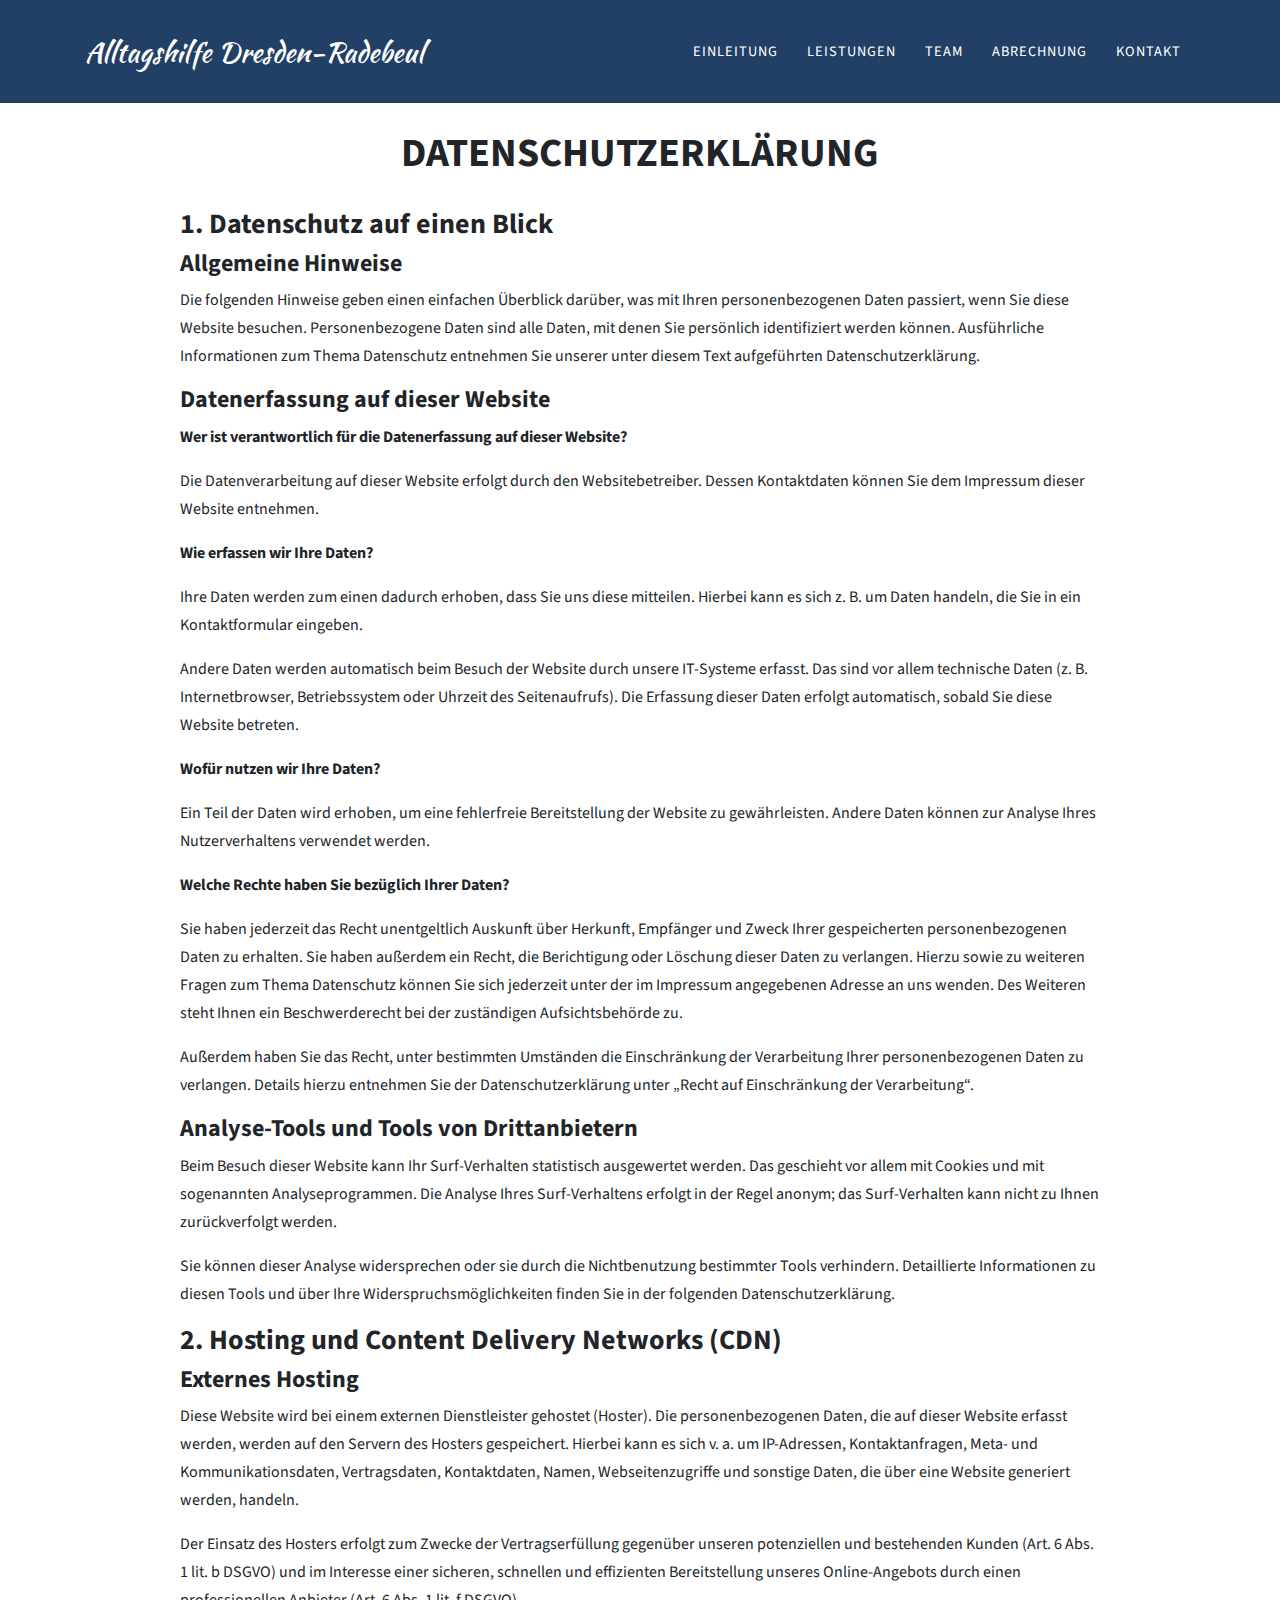
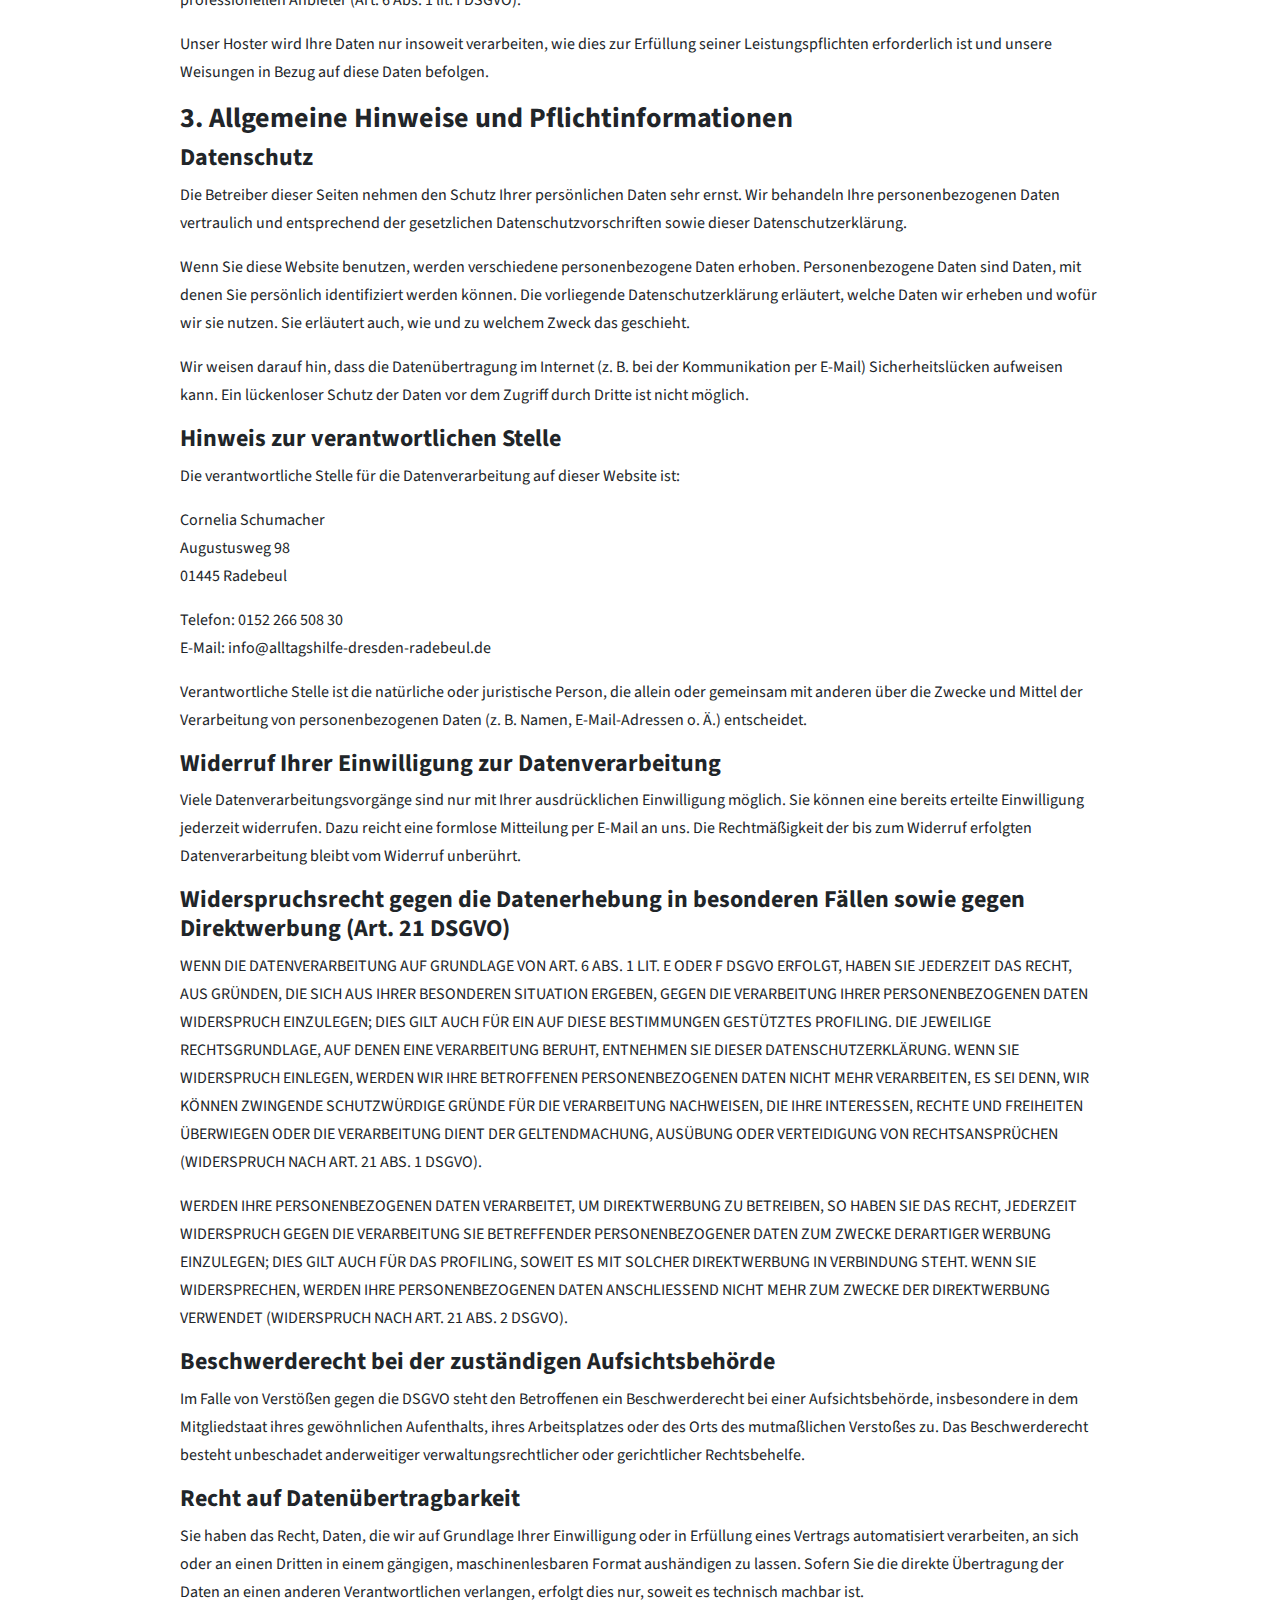
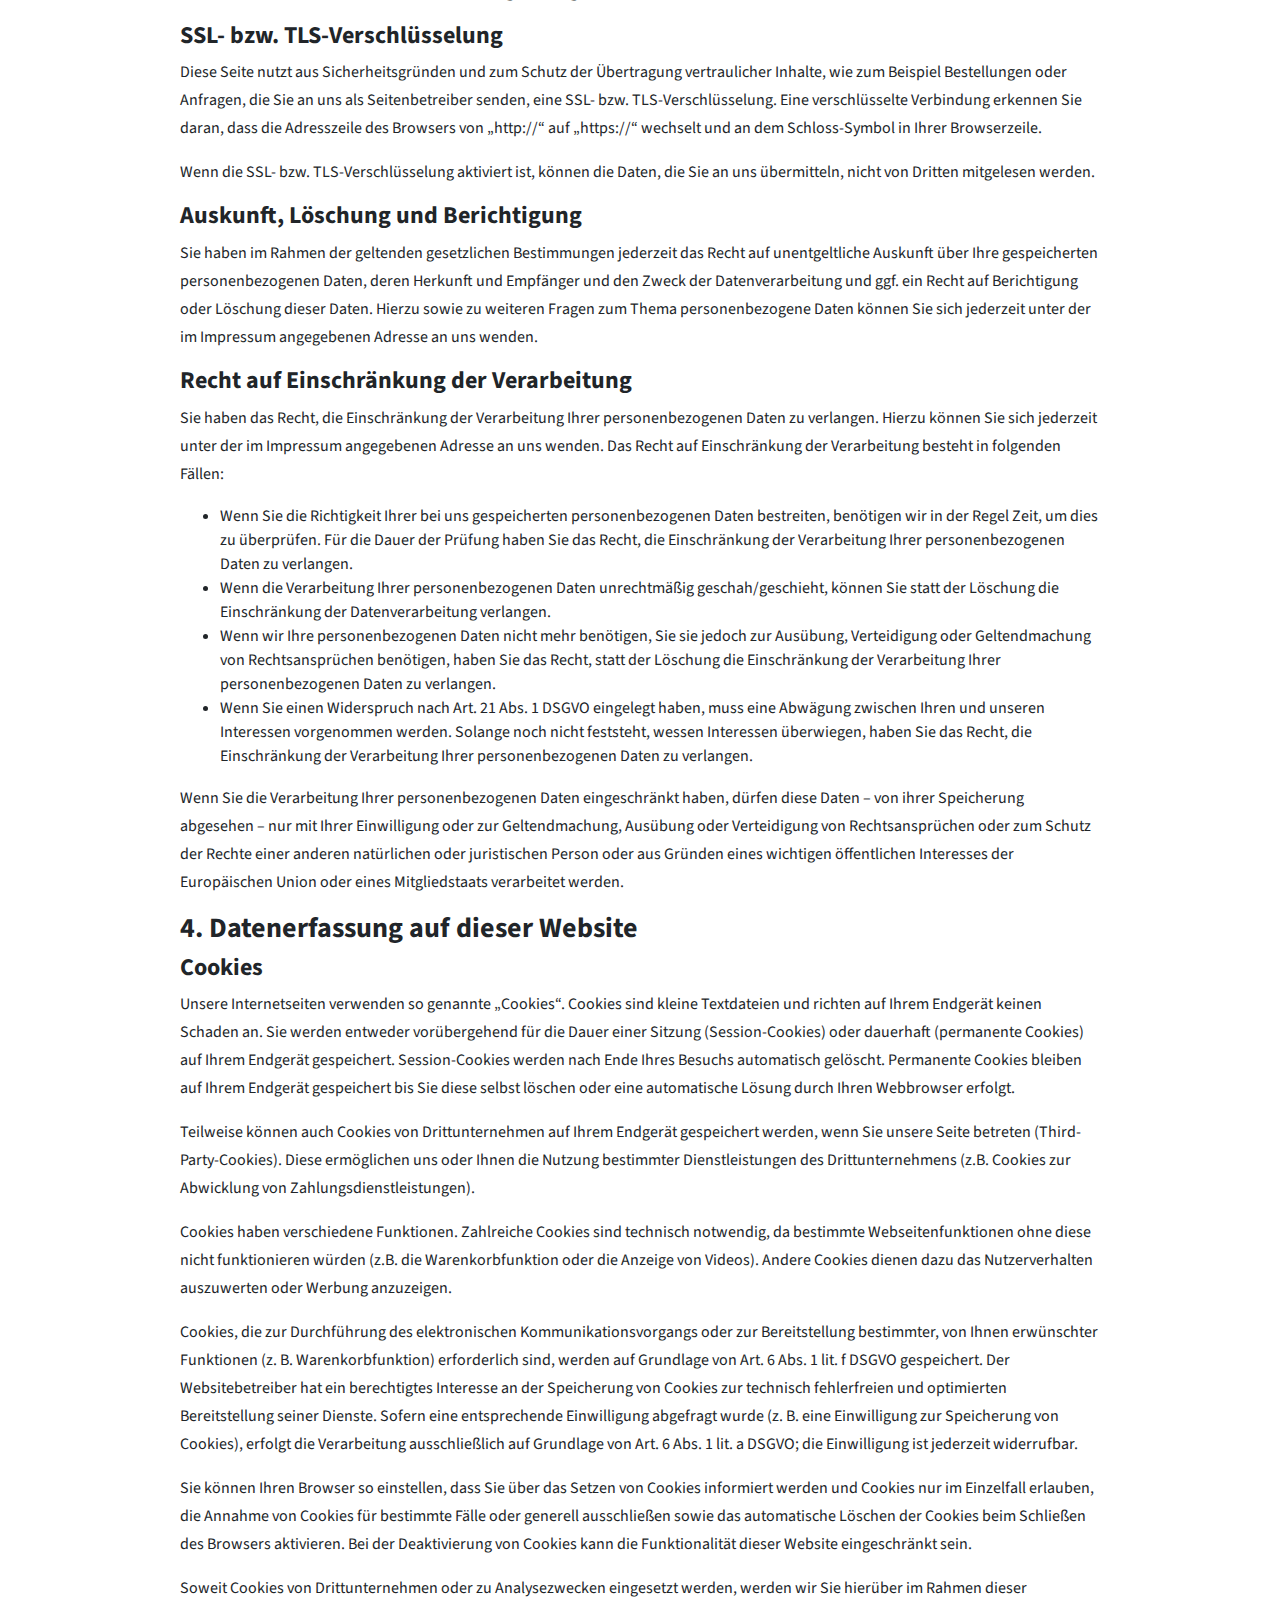
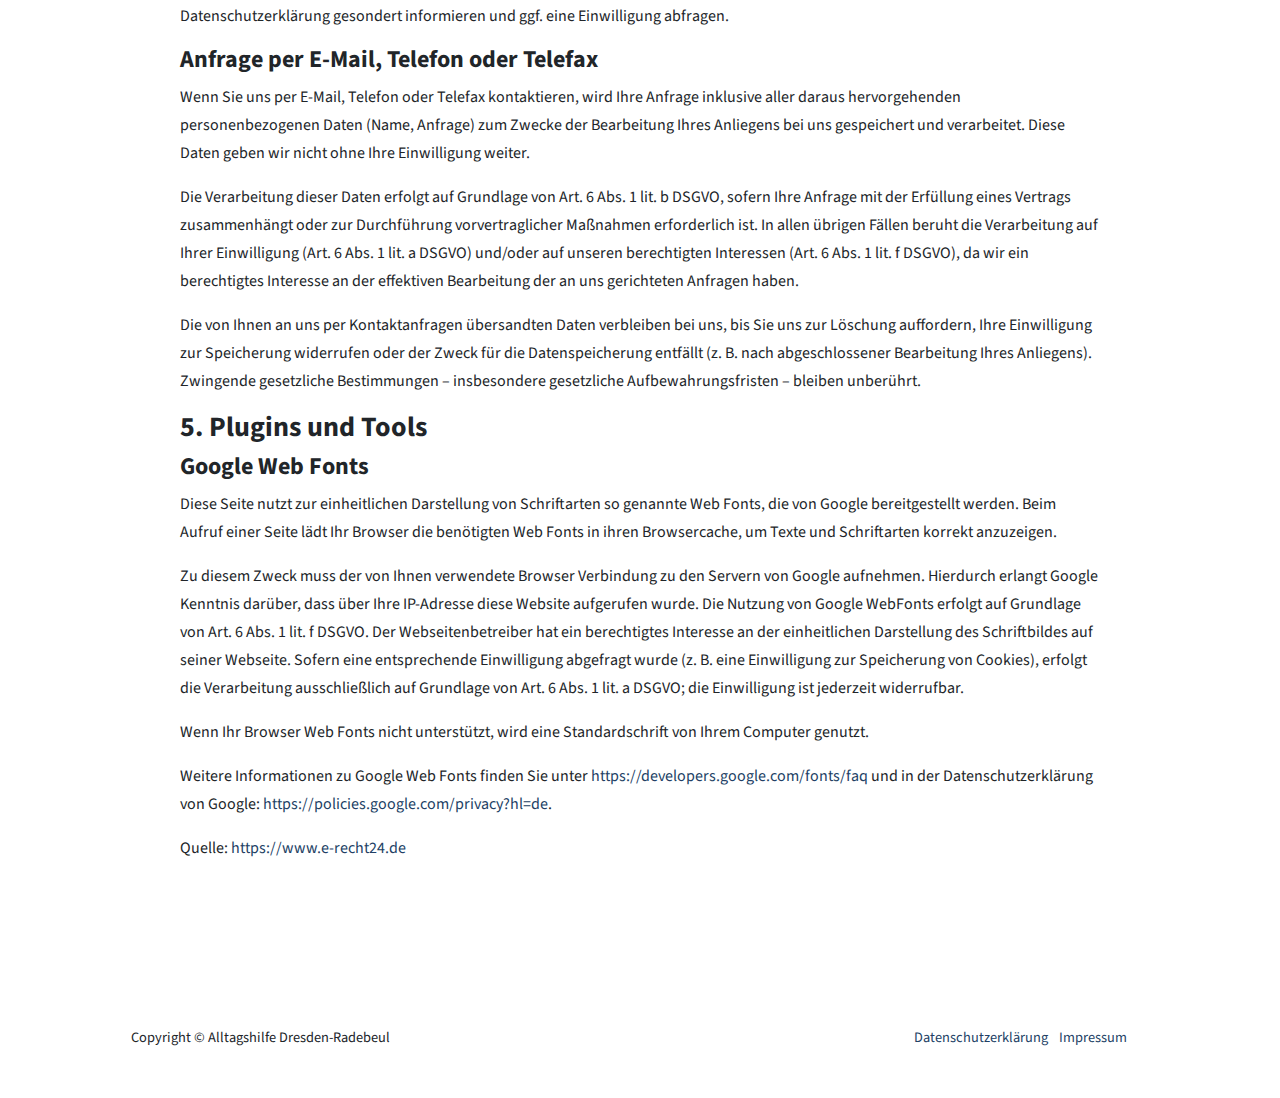
==== datenschutz.html @ 3224655f "init" ====
<!DOCTYPE html>
<html lang="en">
  <head>
    <meta charset="utf-8" />
    <meta
      name="viewport"
      content="width=device-width, initial-scale=1, shrink-to-fit=no"
    />
    <meta name="description" content="" />
    <meta name="author" content="" />

    <title>Alltagshilfe Dresden-Radebeul – Datenschutzerklärung</title>

    <!-- Bootstrap core CSS -->
    <link href="vendor/bootstrap/css/bootstrap.min.css" rel="stylesheet" />

    <!-- Custom fonts for this template -->
    <link
      href="vendor/fontawesome-free/css/all.min.css"
      rel="stylesheet"
      type="text/css"
    />
    <link
      href="https://fonts.googleapis.com/css?family=Montserrat:400,700"
      rel="stylesheet"
      type="text/css"
    />
    <link
      href="https://fonts.googleapis.com/css?family=Kaushan+Script"
      rel="stylesheet"
      type="text/css"
    />
    <link
      href="https://fonts.googleapis.com/css?family=Droid+Serif:400,700,400italic,700italic"
      rel="stylesheet"
      type="text/css"
    />
    <link
      href="https://fonts.googleapis.com/css?family=Roboto+Slab:400,100,300,700"
      rel="stylesheet"
      type="text/css"
    />
    <link
      href="https://fonts.googleapis.com/css?family=Source+Sans+Pro:400,100,300,700"
      rel="stylesheet"
      type="text/css"
    />

    <!-- Custom styles for this template -->
    <link href="css/agency.min.css" rel="stylesheet" />
  </head>

  <body id="page-top" class="impressum">
    <!-- Navigation -->
    <nav class="navbar navbar-expand-lg navbar-dark fixed-top" id="mainNav">
      <div class="container">
        <a class="navbar-brand js-scroll-trigger" href="/"
          >Alltagshilfe Dresden-Radebeul
        </a>
        <button
          class="navbar-toggler navbar-toggler-right"
          type="button"
          data-toggle="collapse"
          data-target="#navbarResponsive"
          aria-controls="navbarResponsive"
          aria-expanded="false"
          aria-label="Toggle navigation"
        >
          Menu
          <i class="fas fa-bars"></i>
        </button>
        <div class="collapse navbar-collapse" id="navbarResponsive">
          <ul class="navbar-nav text-uppercase ml-auto">
            <li class="nav-item">
              <a
                class="nav-link js-scroll-trigger"
                href="/#einleitung"
                >Einleitung</a
              >
            </li>
            <li class="nav-item">
              <a
                class="nav-link js-scroll-trigger"
                href="/#leistungen"
                >Leistungen</a
              >
            </li>
            <li class="nav-item">
              <a class="nav-link js-scroll-trigger" href="/#team"
                >Team</a
              >
            </li>
            <li class="nav-item">
              <a
                class="nav-link js-scroll-trigger"
                href="/#abrechnung"
                >Abrechnung</a
              >
            </li>
            <li class="nav-item">
              <a class="nav-link js-scroll-trigger" href="/#contact"
                >Kontakt</a
              >
            </li>
          </ul>
        </div>
      </div>
    </nav>

    <!-- einleitung -->
    <section class="page-section" id="einleitung">
      <div class="container">
        <div class="row">
          <div class="col-lg-12 text-center">
            <h2 class="section-heading text-uppercase">Datenschutzerklärung</h2>
          </div>
        </div>
        <div class="row text-center justify-content-md-center">
          <div class="col-md-10 col-lg-10 text-left">
            <h3>1. Datenschutz auf einen Blick</h3>
            <h4>Allgemeine Hinweise</h4>
            <p>
              Die folgenden Hinweise geben einen einfachen &Uuml;berblick
              dar&uuml;ber, was mit Ihren personenbezogenen Daten passiert, wenn
              Sie diese Website besuchen. Personenbezogene Daten sind alle
              Daten, mit denen Sie pers&ouml;nlich identifiziert werden
              k&ouml;nnen. Ausf&uuml;hrliche Informationen zum Thema Datenschutz
              entnehmen Sie unserer unter diesem Text aufgef&uuml;hrten
              Datenschutzerkl&auml;rung.
            </p>
            <h4>Datenerfassung auf dieser Website</h4>
            <p>
              <strong
                >Wer ist verantwortlich f&uuml;r die Datenerfassung auf dieser
                Website?</strong
              >
            </p>
            <p>
              Die Datenverarbeitung auf dieser Website erfolgt durch den
              Websitebetreiber. Dessen Kontaktdaten k&ouml;nnen Sie dem
              Impressum dieser Website entnehmen.
            </p>
            <p><strong>Wie erfassen wir Ihre Daten?</strong></p>
            <p>
              Ihre Daten werden zum einen dadurch erhoben, dass Sie uns diese
              mitteilen. Hierbei kann es sich z.&nbsp;B. um Daten handeln, die
              Sie in ein Kontaktformular eingeben.
            </p>
            <p>
              Andere Daten werden automatisch beim Besuch der Website durch
              unsere IT-Systeme erfasst. Das sind vor allem technische Daten
              (z.&nbsp;B. Internetbrowser, Betriebssystem oder Uhrzeit des
              Seitenaufrufs). Die Erfassung dieser Daten erfolgt automatisch,
              sobald Sie diese Website betreten.
            </p>
            <p><strong>Wof&uuml;r nutzen wir Ihre Daten?</strong></p>
            <p>
              Ein Teil der Daten wird erhoben, um eine fehlerfreie
              Bereitstellung der Website zu gew&auml;hrleisten. Andere Daten
              k&ouml;nnen zur Analyse Ihres Nutzerverhaltens verwendet werden.
            </p>
            <p>
              <strong
                >Welche Rechte haben Sie bez&uuml;glich Ihrer Daten?</strong
              >
            </p>
            <p>
              Sie haben jederzeit das Recht unentgeltlich Auskunft &uuml;ber
              Herkunft, Empf&auml;nger und Zweck Ihrer gespeicherten
              personenbezogenen Daten zu erhalten. Sie haben au&szlig;erdem ein
              Recht, die Berichtigung oder L&ouml;schung dieser Daten zu
              verlangen. Hierzu sowie zu weiteren Fragen zum Thema Datenschutz
              k&ouml;nnen Sie sich jederzeit unter der im Impressum angegebenen
              Adresse an uns wenden. Des Weiteren steht Ihnen ein
              Beschwerderecht bei der zust&auml;ndigen Aufsichtsbeh&ouml;rde zu.
            </p>
            <p>
              Au&szlig;erdem haben Sie das Recht, unter bestimmten
              Umst&auml;nden die Einschr&auml;nkung der Verarbeitung Ihrer
              personenbezogenen Daten zu verlangen. Details hierzu entnehmen Sie
              der Datenschutzerkl&auml;rung unter &bdquo;Recht auf
              Einschr&auml;nkung der Verarbeitung&ldquo;.
            </p>
            <h4>Analyse-Tools und Tools von Drittanbietern</h4>
            <p>
              Beim Besuch dieser Website kann Ihr Surf-Verhalten statistisch
              ausgewertet werden. Das geschieht vor allem mit Cookies und mit
              sogenannten Analyseprogrammen. Die Analyse Ihres Surf-Verhaltens
              erfolgt in der Regel anonym; das Surf-Verhalten kann nicht zu
              Ihnen zur&uuml;ckverfolgt werden.
            </p>
            <p>
              Sie k&ouml;nnen dieser Analyse widersprechen oder sie durch die
              Nichtbenutzung bestimmter Tools verhindern. Detaillierte
              Informationen zu diesen Tools und &uuml;ber Ihre
              Widerspruchsm&ouml;glichkeiten finden Sie in der folgenden
              Datenschutzerkl&auml;rung.
            </p>
            <h3>2. Hosting und Content Delivery Networks (CDN)</h3>
            <h4>Externes Hosting</h4>
            <p>
              Diese Website wird bei einem externen Dienstleister gehostet
              (Hoster). Die personenbezogenen Daten, die auf dieser Website
              erfasst werden, werden auf den Servern des Hosters gespeichert.
              Hierbei kann es sich v. a. um IP-Adressen, Kontaktanfragen, Meta-
              und Kommunikationsdaten, Vertragsdaten, Kontaktdaten, Namen,
              Webseitenzugriffe und sonstige Daten, die &uuml;ber eine Website
              generiert werden, handeln.
            </p>
            <p>
              Der Einsatz des Hosters erfolgt zum Zwecke der
              Vertragserf&uuml;llung gegen&uuml;ber unseren potenziellen und
              bestehenden Kunden (Art. 6 Abs. 1 lit. b DSGVO) und im Interesse
              einer sicheren, schnellen und effizienten Bereitstellung unseres
              Online-Angebots durch einen professionellen Anbieter (Art. 6 Abs.
              1 lit. f DSGVO).
            </p>
            <p>
              Unser Hoster wird Ihre Daten nur insoweit verarbeiten, wie dies
              zur Erf&uuml;llung seiner Leistungspflichten erforderlich ist und
              unsere Weisungen in Bezug auf diese Daten befolgen.
            </p>
            <h3>3. Allgemeine Hinweise und Pflichtinformationen</h3>
            <h4>Datenschutz</h4>
            <p>
              Die Betreiber dieser Seiten nehmen den Schutz Ihrer
              pers&ouml;nlichen Daten sehr ernst. Wir behandeln Ihre
              personenbezogenen Daten vertraulich und entsprechend der
              gesetzlichen Datenschutzvorschriften sowie dieser
              Datenschutzerkl&auml;rung.
            </p>
            <p>
              Wenn Sie diese Website benutzen, werden verschiedene
              personenbezogene Daten erhoben. Personenbezogene Daten sind Daten,
              mit denen Sie pers&ouml;nlich identifiziert werden k&ouml;nnen.
              Die vorliegende Datenschutzerkl&auml;rung erl&auml;utert, welche
              Daten wir erheben und wof&uuml;r wir sie nutzen. Sie
              erl&auml;utert auch, wie und zu welchem Zweck das geschieht.
            </p>
            <p>
              Wir weisen darauf hin, dass die Daten&uuml;bertragung im Internet
              (z.&nbsp;B. bei der Kommunikation per E-Mail)
              Sicherheitsl&uuml;cken aufweisen kann. Ein l&uuml;ckenloser Schutz
              der Daten vor dem Zugriff durch Dritte ist nicht m&ouml;glich.
            </p>
            <h4>Hinweis zur verantwortlichen Stelle</h4>
            <p>
              Die verantwortliche Stelle f&uuml;r die Datenverarbeitung auf
              dieser Website ist:
            </p>
            <p>
              Cornelia Schumacher<br />
              Augustusweg 98<br />
              01445 Radebeul
            </p>

            <p>
              Telefon: 0152 266 508 30<br />
              E-Mail: info@alltagshilfe-dresden-radebeul.de
            </p>
            <p>
              Verantwortliche Stelle ist die nat&uuml;rliche oder juristische
              Person, die allein oder gemeinsam mit anderen &uuml;ber die Zwecke
              und Mittel der Verarbeitung von personenbezogenen Daten
              (z.&nbsp;B. Namen, E-Mail-Adressen o. &Auml;.) entscheidet.
            </p>
            <h4>Widerruf Ihrer Einwilligung zur Datenverarbeitung</h4>
            <p>
              Viele Datenverarbeitungsvorg&auml;nge sind nur mit Ihrer
              ausdr&uuml;cklichen Einwilligung m&ouml;glich. Sie k&ouml;nnen
              eine bereits erteilte Einwilligung jederzeit widerrufen. Dazu
              reicht eine formlose Mitteilung per E-Mail an uns. Die
              Rechtm&auml;&szlig;igkeit der bis zum Widerruf erfolgten
              Datenverarbeitung bleibt vom Widerruf unber&uuml;hrt.
            </p>
            <h4>
              Widerspruchsrecht gegen die Datenerhebung in besonderen
              F&auml;llen sowie gegen Direktwerbung (Art. 21 DSGVO)
            </h4>
            <p>
              WENN DIE DATENVERARBEITUNG AUF GRUNDLAGE VON ART. 6 ABS. 1 LIT. E
              ODER F DSGVO ERFOLGT, HABEN SIE JEDERZEIT DAS RECHT, AUS
              GR&Uuml;NDEN, DIE SICH AUS IHRER BESONDEREN SITUATION ERGEBEN,
              GEGEN DIE VERARBEITUNG IHRER PERSONENBEZOGENEN DATEN WIDERSPRUCH
              EINZULEGEN; DIES GILT AUCH F&Uuml;R EIN AUF DIESE BESTIMMUNGEN
              GEST&Uuml;TZTES PROFILING. DIE JEWEILIGE RECHTSGRUNDLAGE, AUF
              DENEN EINE VERARBEITUNG BERUHT, ENTNEHMEN SIE DIESER
              DATENSCHUTZERKL&Auml;RUNG. WENN SIE WIDERSPRUCH EINLEGEN, WERDEN
              WIR IHRE BETROFFENEN PERSONENBEZOGENEN DATEN NICHT MEHR
              VERARBEITEN, ES SEI DENN, WIR K&Ouml;NNEN ZWINGENDE
              SCHUTZW&Uuml;RDIGE GR&Uuml;NDE F&Uuml;R DIE VERARBEITUNG
              NACHWEISEN, DIE IHRE INTERESSEN, RECHTE UND FREIHEITEN
              &Uuml;BERWIEGEN ODER DIE VERARBEITUNG DIENT DER GELTENDMACHUNG,
              AUS&Uuml;BUNG ODER VERTEIDIGUNG VON RECHTSANSPR&Uuml;CHEN
              (WIDERSPRUCH NACH ART. 21 ABS. 1 DSGVO).
            </p>
            <p>
              WERDEN IHRE PERSONENBEZOGENEN DATEN VERARBEITET, UM DIREKTWERBUNG
              ZU BETREIBEN, SO HABEN SIE DAS RECHT, JEDERZEIT WIDERSPRUCH GEGEN
              DIE VERARBEITUNG SIE BETREFFENDER PERSONENBEZOGENER DATEN ZUM
              ZWECKE DERARTIGER WERBUNG EINZULEGEN; DIES GILT AUCH F&Uuml;R DAS
              PROFILING, SOWEIT ES MIT SOLCHER DIREKTWERBUNG IN VERBINDUNG
              STEHT. WENN SIE WIDERSPRECHEN, WERDEN IHRE PERSONENBEZOGENEN DATEN
              ANSCHLIESSEND NICHT MEHR ZUM ZWECKE DER DIREKTWERBUNG VERWENDET
              (WIDERSPRUCH NACH ART. 21 ABS. 2 DSGVO).
            </p>
            <h4>
              Beschwerderecht bei der zust&auml;ndigen Aufsichtsbeh&ouml;rde
            </h4>
            <p>
              Im Falle von Verst&ouml;&szlig;en gegen die DSGVO steht den
              Betroffenen ein Beschwerderecht bei einer Aufsichtsbeh&ouml;rde,
              insbesondere in dem Mitgliedstaat ihres gew&ouml;hnlichen
              Aufenthalts, ihres Arbeitsplatzes oder des Orts des
              mutma&szlig;lichen Versto&szlig;es zu. Das Beschwerderecht besteht
              unbeschadet anderweitiger verwaltungsrechtlicher oder
              gerichtlicher Rechtsbehelfe.
            </p>
            <h4>Recht auf Daten&uuml;bertragbarkeit</h4>
            <p>
              Sie haben das Recht, Daten, die wir auf Grundlage Ihrer
              Einwilligung oder in Erf&uuml;llung eines Vertrags automatisiert
              verarbeiten, an sich oder an einen Dritten in einem g&auml;ngigen,
              maschinenlesbaren Format aush&auml;ndigen zu lassen. Sofern Sie
              die direkte &Uuml;bertragung der Daten an einen anderen
              Verantwortlichen verlangen, erfolgt dies nur, soweit es technisch
              machbar ist.
            </p>
            <h4>SSL- bzw. TLS-Verschl&uuml;sselung</h4>
            <p>
              Diese Seite nutzt aus Sicherheitsgr&uuml;nden und zum Schutz der
              &Uuml;bertragung vertraulicher Inhalte, wie zum Beispiel
              Bestellungen oder Anfragen, die Sie an uns als Seitenbetreiber
              senden, eine SSL- bzw. TLS-Verschl&uuml;sselung. Eine
              verschl&uuml;sselte Verbindung erkennen Sie daran, dass die
              Adresszeile des Browsers von &bdquo;http://&ldquo; auf
              &bdquo;https://&ldquo; wechselt und an dem Schloss-Symbol in Ihrer
              Browserzeile.
            </p>
            <p>
              Wenn die SSL- bzw. TLS-Verschl&uuml;sselung aktiviert ist,
              k&ouml;nnen die Daten, die Sie an uns &uuml;bermitteln, nicht von
              Dritten mitgelesen werden.
            </p>
            <h4>Auskunft, L&ouml;schung und Berichtigung</h4>
            <p>
              Sie haben im Rahmen der geltenden gesetzlichen Bestimmungen
              jederzeit das Recht auf unentgeltliche Auskunft &uuml;ber Ihre
              gespeicherten personenbezogenen Daten, deren Herkunft und
              Empf&auml;nger und den Zweck der Datenverarbeitung und ggf. ein
              Recht auf Berichtigung oder L&ouml;schung dieser Daten. Hierzu
              sowie zu weiteren Fragen zum Thema personenbezogene Daten
              k&ouml;nnen Sie sich jederzeit unter der im Impressum angegebenen
              Adresse an uns wenden.
            </p>
            <h4>Recht auf Einschr&auml;nkung der Verarbeitung</h4>
            <p>
              Sie haben das Recht, die Einschr&auml;nkung der Verarbeitung Ihrer
              personenbezogenen Daten zu verlangen. Hierzu k&ouml;nnen Sie sich
              jederzeit unter der im Impressum angegebenen Adresse an uns
              wenden. Das Recht auf Einschr&auml;nkung der Verarbeitung besteht
              in folgenden F&auml;llen:
            </p>
            <ul>
              <li>
                Wenn Sie die Richtigkeit Ihrer bei uns gespeicherten
                personenbezogenen Daten bestreiten, ben&ouml;tigen wir in der
                Regel Zeit, um dies zu &uuml;berpr&uuml;fen. F&uuml;r die Dauer
                der Pr&uuml;fung haben Sie das Recht, die Einschr&auml;nkung der
                Verarbeitung Ihrer personenbezogenen Daten zu verlangen.
              </li>
              <li>
                Wenn die Verarbeitung Ihrer personenbezogenen Daten
                unrechtm&auml;&szlig;ig geschah/geschieht, k&ouml;nnen Sie statt
                der L&ouml;schung die Einschr&auml;nkung der Datenverarbeitung
                verlangen.
              </li>
              <li>
                Wenn wir Ihre personenbezogenen Daten nicht mehr ben&ouml;tigen,
                Sie sie jedoch zur Aus&uuml;bung, Verteidigung oder
                Geltendmachung von Rechtsanspr&uuml;chen ben&ouml;tigen, haben
                Sie das Recht, statt der L&ouml;schung die Einschr&auml;nkung
                der Verarbeitung Ihrer personenbezogenen Daten zu verlangen.
              </li>
              <li>
                Wenn Sie einen Widerspruch nach Art. 21 Abs. 1 DSGVO eingelegt
                haben, muss eine Abw&auml;gung zwischen Ihren und unseren
                Interessen vorgenommen werden. Solange noch nicht feststeht,
                wessen Interessen &uuml;berwiegen, haben Sie das Recht, die
                Einschr&auml;nkung der Verarbeitung Ihrer personenbezogenen
                Daten zu verlangen.
              </li>
            </ul>
            <p>
              Wenn Sie die Verarbeitung Ihrer personenbezogenen Daten
              eingeschr&auml;nkt haben, d&uuml;rfen diese Daten &ndash; von
              ihrer Speicherung abgesehen &ndash; nur mit Ihrer Einwilligung
              oder zur Geltendmachung, Aus&uuml;bung oder Verteidigung von
              Rechtsanspr&uuml;chen oder zum Schutz der Rechte einer anderen
              nat&uuml;rlichen oder juristischen Person oder aus Gr&uuml;nden
              eines wichtigen &ouml;ffentlichen Interesses der Europ&auml;ischen
              Union oder eines Mitgliedstaats verarbeitet werden.
            </p>
            <h3>4. Datenerfassung auf dieser Website</h3>
            <h4>Cookies</h4>
            <p>
              Unsere Internetseiten verwenden so genannte &bdquo;Cookies&ldquo;.
              Cookies sind kleine Textdateien und richten auf Ihrem
              Endger&auml;t keinen Schaden an. Sie werden entweder
              vor&uuml;bergehend f&uuml;r die Dauer einer Sitzung
              (Session-Cookies) oder dauerhaft (permanente Cookies) auf Ihrem
              Endger&auml;t gespeichert. Session-Cookies werden nach Ende Ihres
              Besuchs automatisch gel&ouml;scht. Permanente Cookies bleiben auf
              Ihrem Endger&auml;t gespeichert bis Sie diese selbst
              l&ouml;schen&nbsp;oder eine automatische L&ouml;sung durch Ihren
              Webbrowser erfolgt.
            </p>
            <p>
              Teilweise k&ouml;nnen auch Cookies von Drittunternehmen auf Ihrem
              Endger&auml;t gespeichert werden, wenn Sie unsere Seite betreten
              (Third-Party-Cookies). Diese erm&ouml;glichen uns oder Ihnen die
              Nutzung bestimmter Dienstleistungen des Drittunternehmens (z.B.
              Cookies zur Abwicklung von Zahlungsdienstleistungen).
            </p>
            <p>
              Cookies haben verschiedene Funktionen. Zahlreiche Cookies sind
              technisch notwendig, da bestimmte Webseitenfunktionen ohne diese
              nicht funktionieren w&uuml;rden (z.B. die Warenkorbfunktion oder
              die Anzeige von Videos). Andere Cookies dienen dazu das
              Nutzerverhalten auszuwerten&nbsp;oder Werbung anzuzeigen.
            </p>
            <p>
              Cookies, die zur Durchf&uuml;hrung des elektronischen
              Kommunikationsvorgangs oder zur Bereitstellung bestimmter, von
              Ihnen erw&uuml;nschter Funktionen (z. B. Warenkorbfunktion)
              erforderlich sind, werden auf Grundlage von Art. 6 Abs. 1 lit. f
              DSGVO gespeichert. Der Websitebetreiber hat ein berechtigtes
              Interesse an der Speicherung von Cookies zur technisch
              fehlerfreien und optimierten Bereitstellung seiner Dienste. Sofern
              eine entsprechende Einwilligung abgefragt wurde (z. B. eine
              Einwilligung zur Speicherung von Cookies), erfolgt die
              Verarbeitung ausschlie&szlig;lich auf Grundlage von Art. 6 Abs. 1
              lit. a DSGVO; die Einwilligung ist jederzeit widerrufbar.
            </p>
            <p>
              Sie k&ouml;nnen Ihren Browser so einstellen, dass Sie &uuml;ber
              das Setzen von Cookies informiert werden und Cookies nur im
              Einzelfall erlauben, die Annahme von Cookies f&uuml;r bestimmte
              F&auml;lle oder generell ausschlie&szlig;en sowie das automatische
              L&ouml;schen der Cookies beim Schlie&szlig;en des Browsers
              aktivieren. Bei der Deaktivierung von Cookies kann die
              Funktionalit&auml;t dieser Website eingeschr&auml;nkt sein.
            </p>
            <p>
              Soweit Cookies von Drittunternehmen oder zu Analysezwecken
              eingesetzt werden, werden wir Sie hier&uuml;ber im Rahmen dieser
              Datenschutzerkl&auml;rung gesondert informieren und ggf. eine
              Einwilligung abfragen.
            </p>
            <h4>Anfrage per E-Mail, Telefon oder Telefax</h4>
            <p>
              Wenn Sie uns per E-Mail, Telefon oder Telefax kontaktieren, wird
              Ihre Anfrage inklusive aller daraus hervorgehenden
              personenbezogenen Daten (Name, Anfrage) zum Zwecke der Bearbeitung
              Ihres Anliegens bei uns gespeichert und verarbeitet. Diese Daten
              geben wir nicht ohne Ihre Einwilligung weiter.
            </p>
            <p>
              Die Verarbeitung dieser Daten erfolgt auf Grundlage von Art. 6
              Abs. 1 lit. b DSGVO, sofern Ihre Anfrage mit der Erf&uuml;llung
              eines Vertrags zusammenh&auml;ngt oder zur Durchf&uuml;hrung
              vorvertraglicher Ma&szlig;nahmen erforderlich ist. In allen
              &uuml;brigen F&auml;llen beruht die Verarbeitung auf Ihrer
              Einwilligung (Art. 6 Abs. 1 lit. a DSGVO) und/oder auf unseren
              berechtigten Interessen (Art. 6 Abs. 1 lit. f DSGVO), da wir ein
              berechtigtes Interesse an der effektiven Bearbeitung der an uns
              gerichteten Anfragen haben.
            </p>
            <p>
              Die von Ihnen an uns per Kontaktanfragen &uuml;bersandten Daten
              verbleiben bei uns, bis Sie uns zur L&ouml;schung auffordern, Ihre
              Einwilligung zur Speicherung widerrufen oder der Zweck f&uuml;r
              die Datenspeicherung entf&auml;llt (z.&nbsp;B. nach
              abgeschlossener Bearbeitung Ihres Anliegens). Zwingende
              gesetzliche Bestimmungen &ndash; insbesondere gesetzliche
              Aufbewahrungsfristen &ndash; bleiben unber&uuml;hrt.
            </p>
            <h3>5. Plugins und Tools</h3>
            <h4>Google Web Fonts</h4>
            <p>
              Diese Seite nutzt zur einheitlichen Darstellung von Schriftarten
              so genannte Web Fonts, die von Google bereitgestellt werden. Beim
              Aufruf einer Seite l&auml;dt Ihr Browser die ben&ouml;tigten Web
              Fonts in ihren Browsercache, um Texte und Schriftarten korrekt
              anzuzeigen.
            </p>
            <p>
              Zu diesem Zweck muss der von Ihnen verwendete Browser Verbindung
              zu den Servern von Google aufnehmen. Hierdurch erlangt Google
              Kenntnis dar&uuml;ber, dass &uuml;ber Ihre IP-Adresse diese
              Website aufgerufen wurde. Die Nutzung von Google WebFonts erfolgt
              auf Grundlage von Art. 6 Abs. 1 lit. f DSGVO. Der
              Webseitenbetreiber hat ein berechtigtes Interesse an der
              einheitlichen Darstellung des Schriftbildes auf seiner Webseite.
              Sofern eine entsprechende Einwilligung abgefragt wurde (z. B. eine
              Einwilligung zur Speicherung von Cookies), erfolgt die
              Verarbeitung ausschlie&szlig;lich auf Grundlage von Art. 6 Abs. 1
              lit. a DSGVO; die Einwilligung ist jederzeit widerrufbar.
            </p>
            <p>
              Wenn Ihr Browser Web Fonts nicht unterst&uuml;tzt, wird eine
              Standardschrift von Ihrem Computer genutzt.
            </p>
            <p>
              Weitere Informationen zu Google Web Fonts finden Sie unter
              <a
                href="https://developers.google.com/fonts/faq"
                target="_blank"
                rel="noopener noreferrer"
                >https://developers.google.com/fonts/faq</a
              >
              und in der Datenschutzerkl&auml;rung von Google:
              <a
                href="https://policies.google.com/privacy?hl=de"
                target="_blank"
                rel="noopener noreferrer"
                >https://policies.google.com/privacy?hl=de</a
              >.
            </p>
            <p>
              Quelle:
              <a href="https://www.e-recht24.de">https://www.e-recht24.de</a>
            </p>
          </div>
        </div>
      </div>
    </section>

    <!-- Footer -->
    <footer class="footer">
      <div class="container">
        <div class="row align-items-center">
          <div class="col-md-4">
            <span class="copyright"
              >Copyright &copy; Alltagshilfe Dresden-Radebeul</span
            >
          </div>

          <div class="col-md-4 offset-md-4">
            <ul class="list-inline quicklinks">
              <li class="list-inline-item">
                <a href="/datenschutz.html">Datenschutzerklärung</a>
              </li>
              <li class="list-inline-item">
                <a href="/impressum.html">Impressum</a>
              </li>
            </ul>
          </div>
        </div>
      </div>
    </footer>

    <!-- Bootstrap core JavaScript -->
    <script src="vendor/jquery/jquery.min.js"></script>
    <script src="vendor/bootstrap/js/bootstrap.bundle.min.js"></script>

    <!-- Plugin JavaScript -->
    <script src="vendor/jquery-easing/jquery.easing.min.js"></script>

    <!-- Contact form JavaScript -->
    <script src="js/jqBootstrapValidation.js"></script>
    <script src="js/contact_me.js"></script>

    <!-- Custom scripts for this template -->
    <script src="js/agency.min.js"></script>
  </body>
</html>
---- css/agency.min.css ----
@charset "UTF-8";/*!
 * Start Bootstrap - Agency v5.2.2 (https://startbootstrap.com/template-overviews/agency)
 * Copyright 2013-2020 Start Bootstrap
 * Licensed under MIT (https://github.com/BlackrockDigital/startbootstrap-agency/blob/master/LICENSE)
 */body{overflow-x:hidden;font-family:'Source Sans Pro',-apple-system,BlinkMacSystemFont,'Segoe UI',Roboto,'Helvetica Neue',Arial,sans-serif,'Apple Color Emoji','Segoe UI Emoji','Segoe UI Symbol','Noto Color Emoji'}p{line-height:1.75}a{color:#223f65}a:hover{color:#15273f}.text-primary{color:#223f65!important}.text-muted{color:#495057!important}h1,h2,h3,h4,h5,h6{font-weight:700;font-family:'Source Sans Pro',-apple-system,BlinkMacSystemFont,'Segoe UI',Roboto,'Helvetica Neue',Arial,sans-serif,'Apple Color Emoji','Segoe UI Emoji','Segoe UI Symbol','Noto Color Emoji'}.page-section{padding:100px 0}.page-section h2.section-heading{font-size:40px;margin-top:0;margin-bottom:15px}.page-section h3.section-subheading{font-size:16px;font-weight:400;font-style:italic;margin-bottom:75px;text-transform:none;line-height:1.5;font-family:'Droid Serif',-apple-system,BlinkMacSystemFont,'Segoe UI',Roboto,'Helvetica Neue',Arial,sans-serif,'Apple Color Emoji','Segoe UI Emoji','Segoe UI Symbol','Noto Color Emoji'}@media (min-width:768px){section{padding:150px 0}}::-moz-selection{background:#223f65;text-shadow:none}::selection{background:#223f65;text-shadow:none}img::-moz-selection{background:0 0}img::selection{background:0 0}img::-moz-selection{background:0 0}[class*=col-]{margin-bottom:15px}.btn{font-family:'Source Sans Pro',-apple-system,BlinkMacSystemFont,'Segoe UI',Roboto,'Helvetica Neue',Arial,sans-serif,'Apple Color Emoji','Segoe UI Emoji','Segoe UI Symbol','Noto Color Emoji';font-weight:700}.btn-xl{font-size:18px;padding:20px 40px}.btn-primary{background-color:#223f65;border-color:#223f65}.btn-primary:active,.btn-primary:focus,.btn-primary:hover{background-color:#182d48!important;border-color:#182d48!important;color:#fff}.btn-primary:active,.btn-primary:focus{box-shadow:0 0 0 .2rem rgba(254,209,55,.5)!important}#mainNav{background-color:#343a40}#mainNav .navbar-toggler{font-size:12px;right:0;padding:13px;text-transform:uppercase;color:#fff;border:0;background-color:#223f65;font-family:'Source Sans Pro',-apple-system,BlinkMacSystemFont,'Segoe UI',Roboto,'Helvetica Neue',Arial,sans-serif,'Apple Color Emoji','Segoe UI Emoji','Segoe UI Symbol','Noto Color Emoji'}#mainNav .navbar-brand{color:#fff;font-family:'Kaushan Script',-apple-system,BlinkMacSystemFont,'Segoe UI',Roboto,'Helvetica Neue',Arial,sans-serif,'Apple Color Emoji','Segoe UI Emoji','Segoe UI Symbol','Noto Color Emoji'}#mainNav .navbar-brand.active,#mainNav .navbar-brand:active,#mainNav .navbar-brand:focus,#mainNav .navbar-brand:hover{color:#5989c7}#mainNav .navbar-nav .nav-item .nav-link{font-size:90%;font-weight:400;padding:.75em 0;letter-spacing:1px;color:#fff;font-family:'Source Sans Pro',-apple-system,BlinkMacSystemFont,'Segoe UI',Roboto,'Helvetica Neue',Arial,sans-serif,'Apple Color Emoji','Segoe UI Emoji','Segoe UI Symbol','Noto Color Emoji'}#mainNav .navbar-nav .nav-item .nav-link.active,#mainNav .navbar-nav .nav-item .nav-link:hover{color:#5989c7}@media (min-width:992px){#mainNav{padding-top:25px;padding-bottom:25px;transition:padding-top .3s,padding-bottom .3s;border:none;background-color:transparent}#mainNav .navbar-brand{font-size:1.75em;transition:all .3s}#mainNav .navbar-nav .nav-item .nav-link{padding:1.1em 1em!important}#mainNav.navbar-shrink{padding-top:0;padding-bottom:0;background-color:#15273f}#mainNav.navbar-shrink .navbar-brand{font-size:1.25em;padding:12px 0}}header.masthead{text-align:center;color:#fff;background-image:url(../img/header-bg-dark.jpg);background-repeat:no-repeat;background-attachment:scroll;background-position:center center;background-size:cover}header.masthead .intro-text{padding-top:150px;padding-bottom:100px}header.masthead .intro-text .intro-lead-in{font-size:22px;font-style:italic;line-height:22px;margin-bottom:25px;font-family:'Droid Serif',-apple-system,BlinkMacSystemFont,'Segoe UI',Roboto,'Helvetica Neue',Arial,sans-serif,'Apple Color Emoji','Segoe UI Emoji','Segoe UI Symbol','Noto Color Emoji'}header.masthead .intro-text .intro-heading{font-size:50px;font-weight:700;line-height:50px;margin-bottom:25px;font-family:'Source Sans Pro',-apple-system,BlinkMacSystemFont,'Segoe UI',Roboto,'Helvetica Neue',Arial,sans-serif,'Apple Color Emoji','Segoe UI Emoji','Segoe UI Symbol','Noto Color Emoji'}@media (min-width:768px){header.masthead .intro-text{padding-top:300px;padding-bottom:200px}header.masthead .intro-text .intro-lead-in{font-size:40px;font-style:italic;line-height:40px;margin-bottom:25px;font-family:'Droid Serif',-apple-system,BlinkMacSystemFont,'Segoe UI',Roboto,'Helvetica Neue',Arial,sans-serif,'Apple Color Emoji','Segoe UI Emoji','Segoe UI Symbol','Noto Color Emoji'}header.masthead .intro-text .intro-heading{font-size:50px;font-weight:700;line-height:75px;margin-bottom:50px;font-family:'Source Sans Pro',-apple-system,BlinkMacSystemFont,'Segoe UI',Roboto,'Helvetica Neue',Arial,sans-serif,'Apple Color Emoji','Segoe UI Emoji','Segoe UI Symbol','Noto Color Emoji'}}.welcome-image{height:275px}.service-heading{margin:15px 0;text-transform:none}.service-image{width:160px;height:160px}.service-list{padding-left:0;list-style:'• ';padding-left:15px}.service-list>li{margin-bottom:7.5px;text-align:left}#portfolio .portfolio-item{right:0;margin:0 0 15px}#portfolio .portfolio-item .portfolio-link{position:relative;display:block;max-width:400px;margin:0 auto;cursor:pointer}#portfolio .portfolio-item .portfolio-link .portfolio-hover{position:absolute;width:100%;height:100%;transition:all ease .5s;opacity:0;background:rgba(34,63,101,.9)}#portfolio .portfolio-item .portfolio-link .portfolio-hover:hover{opacity:1}#portfolio .portfolio-item .portfolio-link .portfolio-hover .portfolio-hover-content{font-size:20px;position:absolute;top:50%;width:100%;height:20px;margin-top:-12px;text-align:center;color:#fff}#portfolio .portfolio-item .portfolio-link .portfolio-hover .portfolio-hover-content i{margin-top:-12px}#portfolio .portfolio-item .portfolio-link .portfolio-hover .portfolio-hover-content h3,#portfolio .portfolio-item .portfolio-link .portfolio-hover .portfolio-hover-content h4{margin:0}#portfolio .portfolio-item .portfolio-caption{max-width:400px;margin:0 auto;padding:25px;text-align:center;background-color:#fff}#portfolio .portfolio-item .portfolio-caption h4{margin:0;text-transform:none}#portfolio .portfolio-item .portfolio-caption p{font-size:16px;font-style:italic;margin:0;font-family:'Droid Serif',-apple-system,BlinkMacSystemFont,'Segoe UI',Roboto,'Helvetica Neue',Arial,sans-serif,'Apple Color Emoji','Segoe UI Emoji','Segoe UI Symbol','Noto Color Emoji'}#portfolio *{z-index:2}@media (min-width:767px){#portfolio .portfolio-item{margin:0 0 30px}}.portfolio-modal .modal-dialog{margin:1rem;max-width:100vw}.portfolio-modal .modal-content{padding:100px 0;text-align:center}.portfolio-modal .modal-content h2{font-size:3em;margin-bottom:15px}.portfolio-modal .modal-content p{margin-bottom:30px}.portfolio-modal .modal-content p.item-intro{font-size:16px;font-style:italic;margin:20px 0 30px;font-family:'Droid Serif',-apple-system,BlinkMacSystemFont,'Segoe UI',Roboto,'Helvetica Neue',Arial,sans-serif,'Apple Color Emoji','Segoe UI Emoji','Segoe UI Symbol','Noto Color Emoji'}.portfolio-modal .modal-content ul.list-inline{margin-top:0;margin-bottom:30px}.portfolio-modal .modal-content img{margin-bottom:30px}.portfolio-modal .modal-content button{cursor:pointer}.portfolio-modal .close-modal{position:absolute;top:25px;right:25px;width:75px;height:75px;cursor:pointer;background-color:transparent}.portfolio-modal .close-modal:hover{opacity:.3}.portfolio-modal .close-modal .lr{z-index:1051;width:1px;height:75px;margin-left:35px;transform:rotate(45deg);background-color:#212529}.portfolio-modal .close-modal .lr .rl{z-index:1052;width:1px;height:75px;transform:rotate(90deg);background-color:#212529}.timeline{position:relative;padding:0;list-style:none}.timeline:before{position:absolute;top:0;bottom:0;left:40px;width:2px;margin-left:-1.5px;content:'';background-color:#dee2e6}.timeline>li{position:relative;min-height:100px;margin-bottom:100px}.timeline>li:after,.timeline>li:before{display:table;content:' '}.timeline>li:after{clear:both}.timeline>li .timeline-panel{position:relative;float:right;width:100%;padding:0 20px 0 100px;text-align:left}.timeline>li .timeline-panel:before{right:auto;left:-15px;border-right-width:15px;border-left-width:0}.timeline>li .timeline-panel:after{right:auto;left:-14px;border-right-width:14px;border-left-width:0}.timeline>li .timeline-image{position:absolute;z-index:100;left:0;width:100px;height:100px;margin-left:-10px;text-align:center;color:#fff;border:7px solid #dee2e6;border-radius:100%;background-color:#223f65}.timeline>li .timeline-image h4{font-size:12px;line-height:16px;margin-top:17px}.timeline>li.timeline-inverted>.timeline-panel{float:right;padding:0 20px 0 100px;text-align:left}.timeline>li.timeline-inverted>.timeline-panel:before{right:auto;left:-15px;border-right-width:15px;border-left-width:0}.timeline>li.timeline-inverted>.timeline-panel:after{right:auto;left:-14px;border-right-width:14px;border-left-width:0}.timeline>li:last-child{margin-bottom:0}.timeline .timeline-heading h4{margin-top:0;color:inherit}.timeline .timeline-heading h4.subheading{text-transform:none}.timeline .timeline-body>p,.timeline .timeline-body>ul{margin-bottom:0}@media (min-width:768px){.timeline:before{left:50%}.timeline>li{min-height:150px;margin-bottom:150px}.timeline>li .timeline-panel{float:left;width:41%;padding:0 20px 20px 30px}.timeline>li .timeline-image{left:50%;width:150px;height:150px;margin-left:-75px}.timeline>li .timeline-image h4{font-size:18px;line-height:22px;margin-top:34px}.timeline>li.timeline-inverted>.timeline-panel{float:right;padding:0 30px 20px 20px;text-align:left}}@media (min-width:992px){.timeline>li{min-height:170px}.timeline>li .timeline-panel{padding:0 20px 20px}.timeline>li .timeline-image{width:170px;height:170px;margin-left:-85px}.timeline>li .timeline-image h4{font-size:18px;line-height:26px;margin-top:40px}.timeline>li.timeline-inverted>.timeline-panel{padding:0 20px 20px}}@media (min-width:1200px){.timeline>li{min-height:200px}.timeline>li .timeline-panel{padding:0 20px 20px 100px}.timeline>li .timeline-image{width:200px;height:200px;margin-left:-100px}.timeline>li .timeline-image h4{font-size:20px;line-height:30px;margin-top:48px}.timeline>li.timeline-inverted>.timeline-panel{padding:0 100px 20px 20px}}.team-member{text-align:center}.team-member img{width:225px;height:225px;border:7px solid rgba(0,0,0,.1)}.team-member h4{margin-top:25px;margin-bottom:0;text-transform:none}.team-member p{margin-top:15px;font-style:italic;font-family:'Droid Serif',-apple-system,BlinkMacSystemFont,'Segoe UI',Roboto,'Helvetica Neue',Arial,sans-serif,'Apple Color Emoji','Segoe UI Emoji','Segoe UI Symbol','Noto Color Emoji'}section#contact{background-color:#212529;color:#fff}section#contact .section-heading{color:#fff}section#contact .form-group{margin-bottom:25px}section#contact .form-group input,section#contact .form-group textarea{padding:20px}section#contact .form-group input.form-control{height:auto}section#contact .form-group textarea.form-control{height:248px}section#contact .form-control:focus{border-color:#223f65;box-shadow:none}section#contact ::-webkit-input-placeholder{font-weight:700;color:#ced4da;font-family:'Source Sans Pro',-apple-system,BlinkMacSystemFont,'Segoe UI',Roboto,'Helvetica Neue',Arial,sans-serif,'Apple Color Emoji','Segoe UI Emoji','Segoe UI Symbol','Noto Color Emoji'}section#contact :-moz-placeholder{font-weight:700;color:#ced4da;font-family:'Source Sans Pro',-apple-system,BlinkMacSystemFont,'Segoe UI',Roboto,'Helvetica Neue',Arial,sans-serif,'Apple Color Emoji','Segoe UI Emoji','Segoe UI Symbol','Noto Color Emoji'}section#contact ::-moz-placeholder{font-weight:700;color:#ced4da;font-family:'Source Sans Pro',-apple-system,BlinkMacSystemFont,'Segoe UI',Roboto,'Helvetica Neue',Arial,sans-serif,'Apple Color Emoji','Segoe UI Emoji','Segoe UI Symbol','Noto Color Emoji'}section#contact :-ms-input-placeholder{font-weight:700;color:#ced4da;font-family:'Source Sans Pro',-apple-system,BlinkMacSystemFont,'Segoe UI',Roboto,'Helvetica Neue',Arial,sans-serif,'Apple Color Emoji','Segoe UI Emoji','Segoe UI Symbol','Noto Color Emoji'}section#contact span{margin-right:15px}section#contact a{color:#fff}.footer{padding:25px 0;text-align:center}.footer span.copyright{font-size:90%;line-height:40px;text-transform:none;font-family:'Source Sans Pro',-apple-system,BlinkMacSystemFont,'Segoe UI',Roboto,'Helvetica Neue',Arial,sans-serif,'Apple Color Emoji','Segoe UI Emoji','Segoe UI Symbol','Noto Color Emoji'}.footer ul.quicklinks{font-size:90%;line-height:40px;margin-bottom:0;text-transform:none;font-family:'Source Sans Pro',-apple-system,BlinkMacSystemFont,'Segoe UI',Roboto,'Helvetica Neue',Arial,sans-serif,'Apple Color Emoji','Segoe UI Emoji','Segoe UI Symbol','Noto Color Emoji'}ul.social-buttons{margin-bottom:0}ul.social-buttons li a{font-size:20px;line-height:50px;display:block;width:50px;height:50px;transition:all .3s;color:#fff;border-radius:100%;outline:0;background-color:#212529}ul.social-buttons li a:active,ul.social-buttons li a:focus,ul.social-buttons li a:hover{background-color:#223f65}#abrechnung .description{margin-top:15px;margin-bottom:0}.impressum #mainNav{background-color:#223f65}.impressum .page-section .container{padding-top:30px}
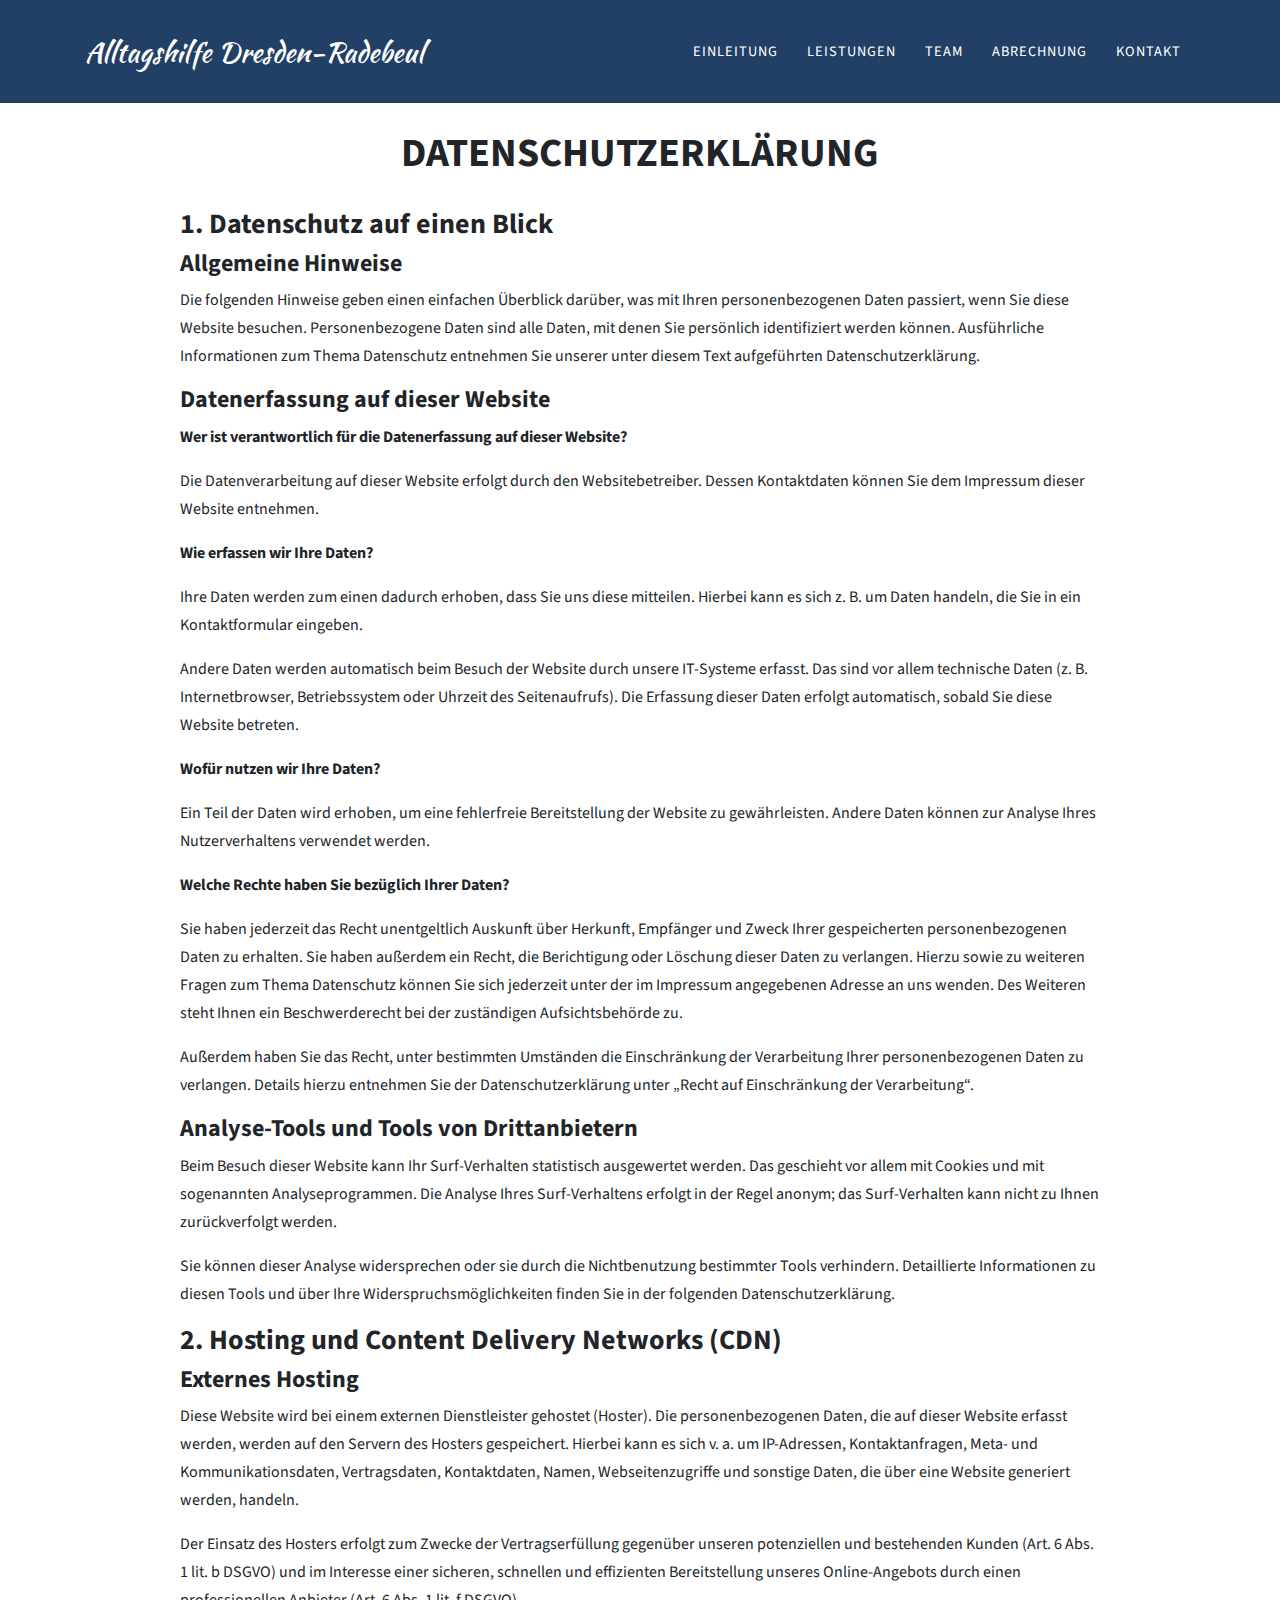
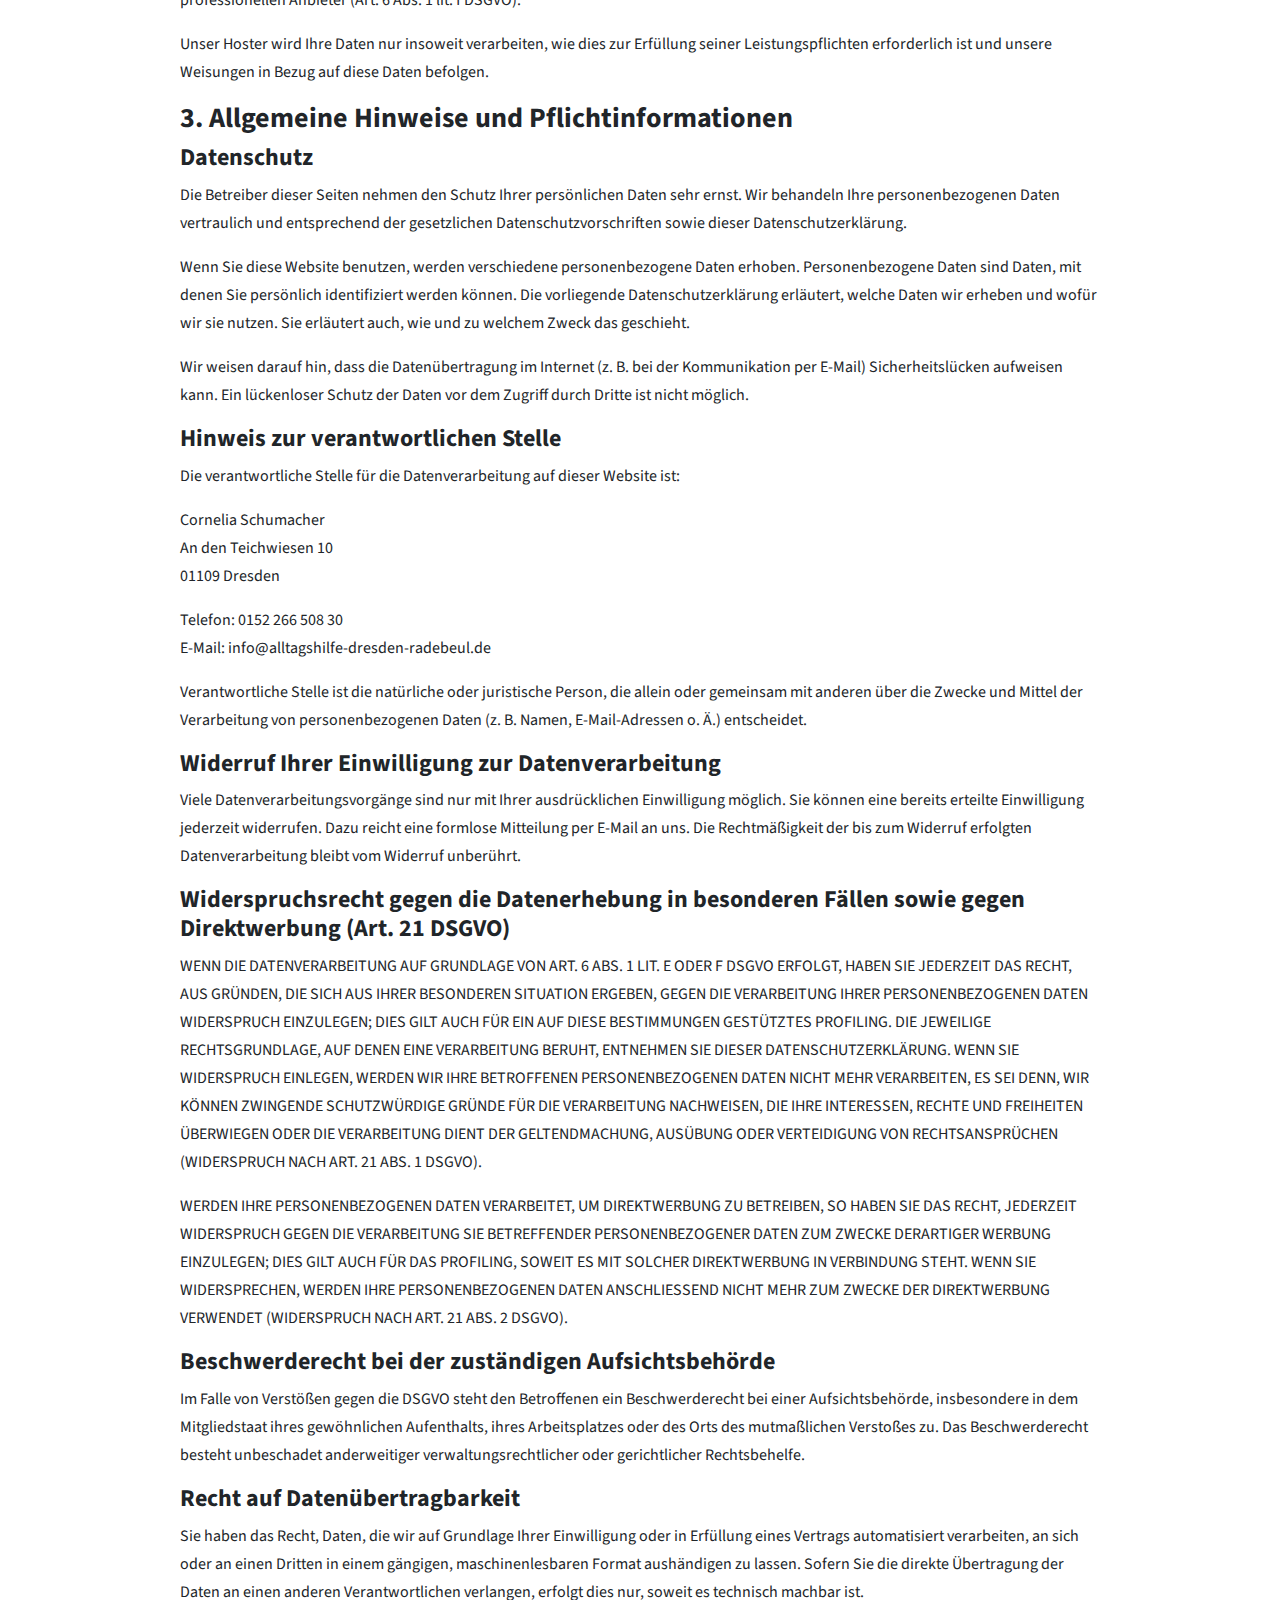
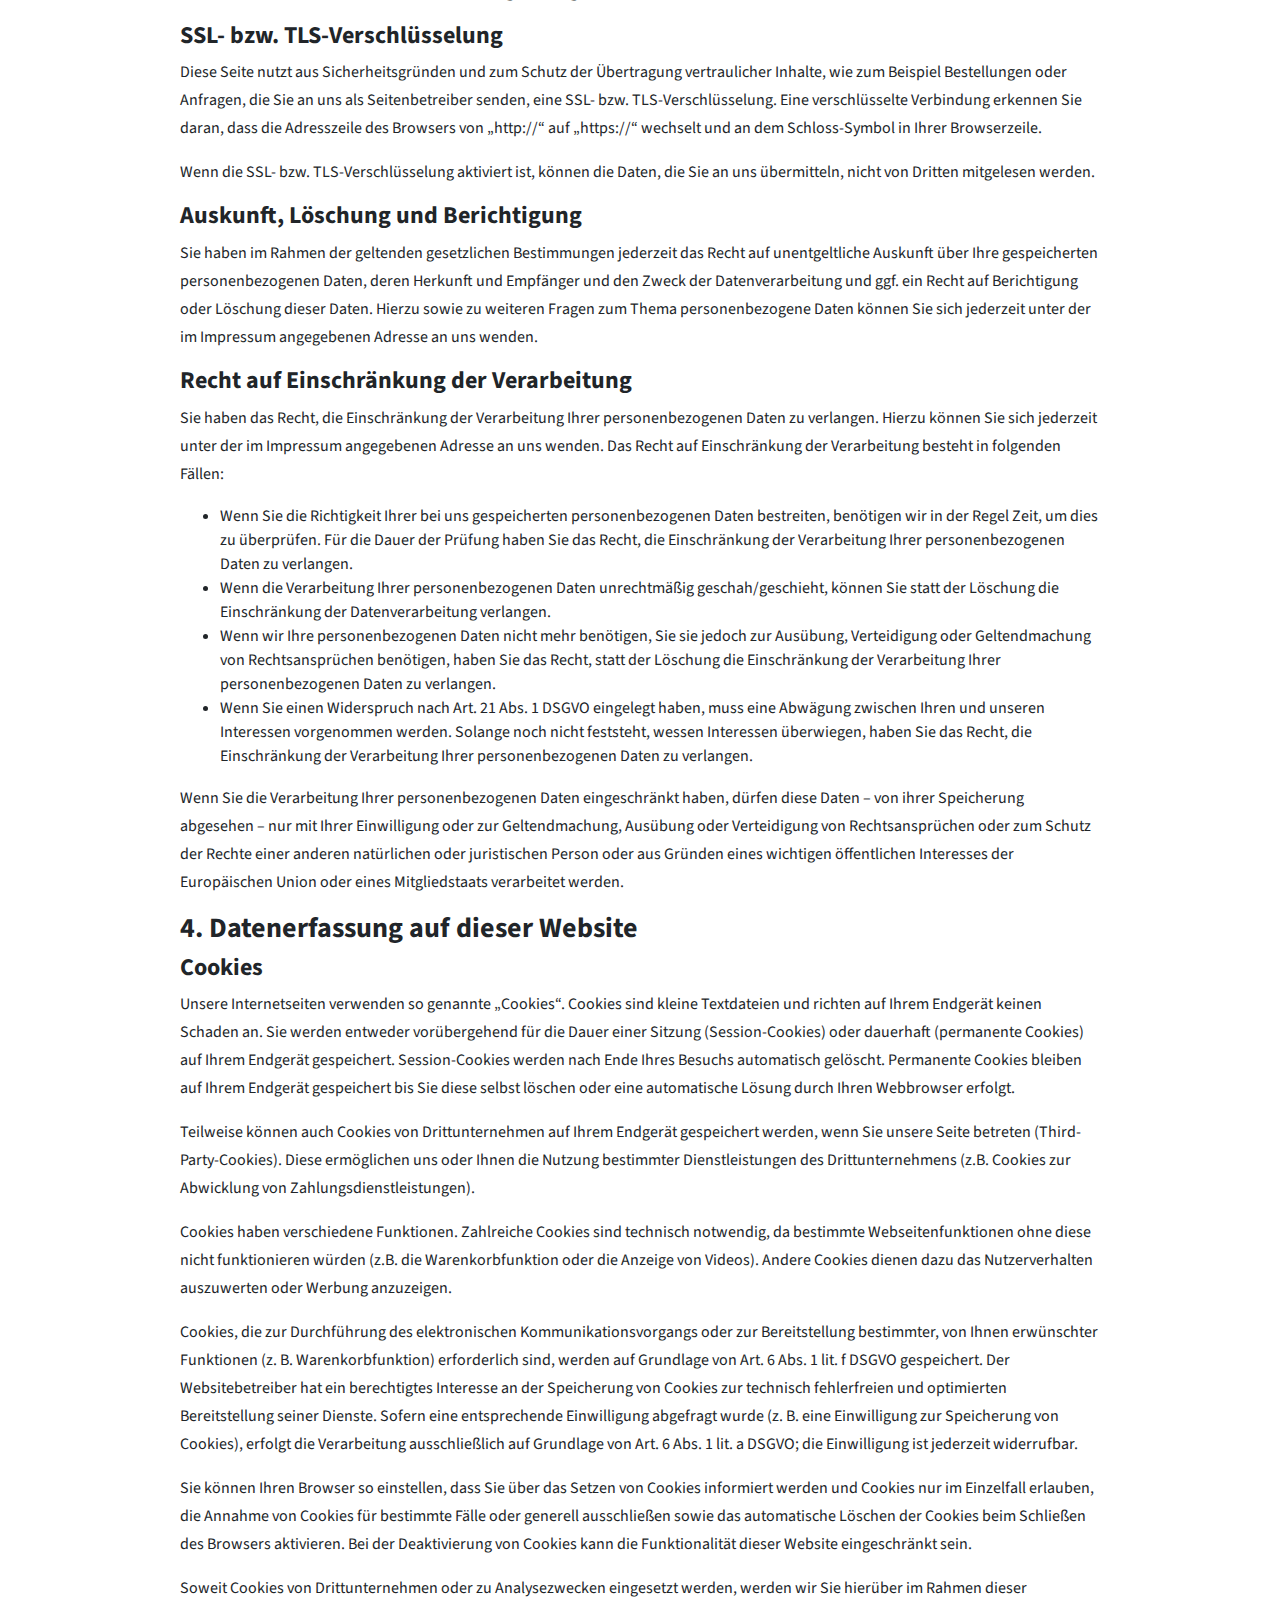
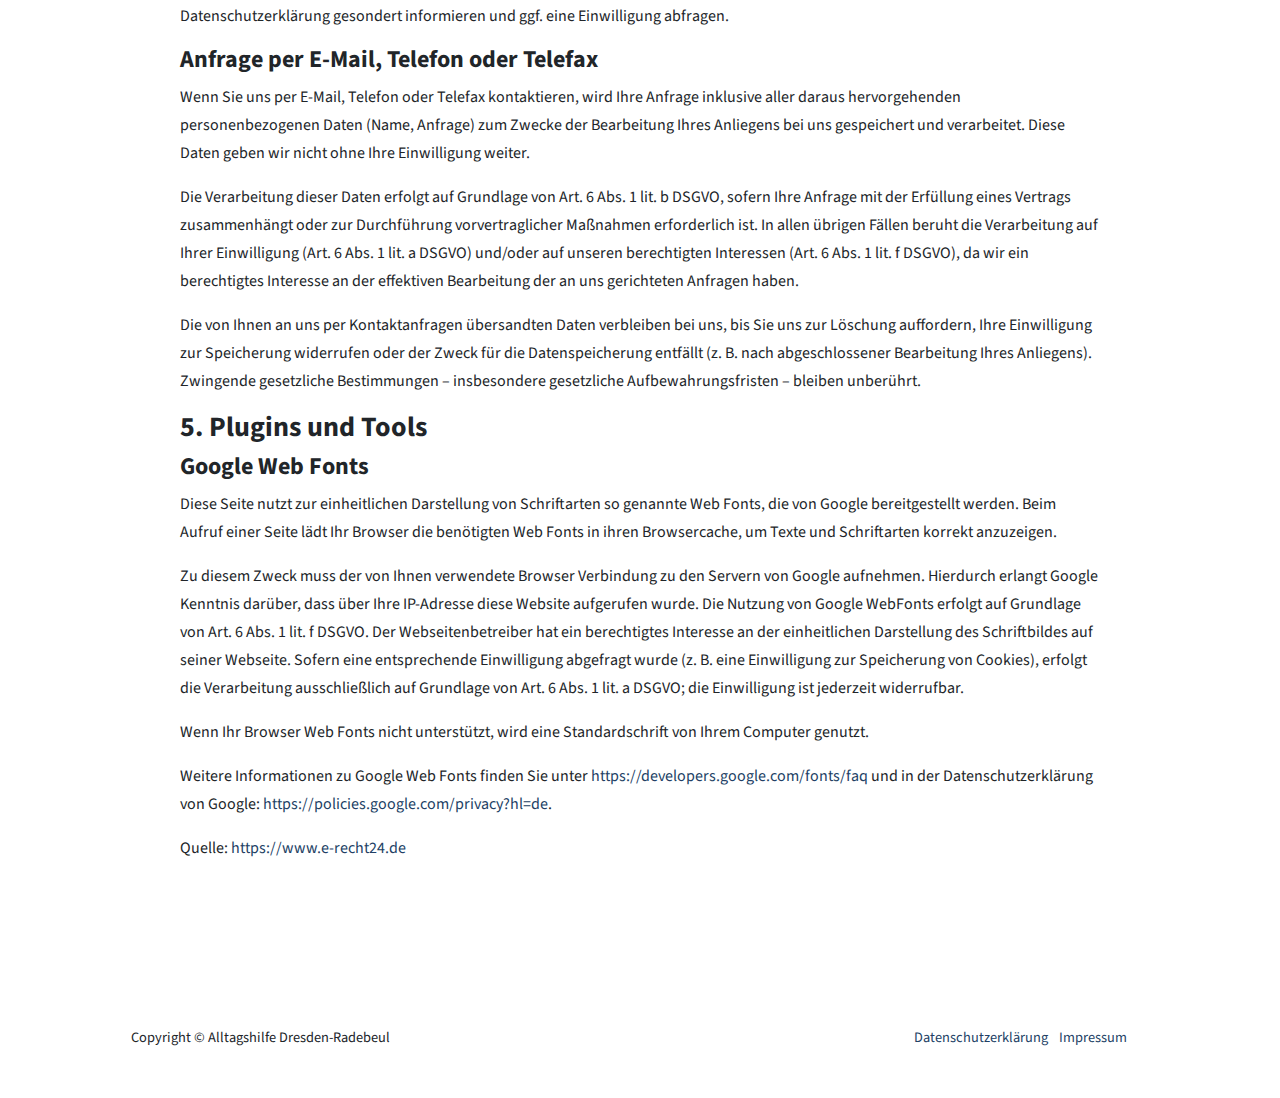
==== commit e8a70b97: "Update datenschutz.html" ====
--- a/datenschutz.html
+++ b/datenschutz.html
@@ -1,5 +1,5 @@
 <!DOCTYPE html>
-<html lang="en">
+<html lang="de">
   <head>
     <meta charset="utf-8" />
     <meta
@@ -17,11 +17,6 @@
     <!-- Custom fonts for this template -->
     <link
       href="vendor/fontawesome-free/css/all.min.css"
-      rel="stylesheet"
-      type="text/css"
-    />
-    <link
-      href="https://fonts.googleapis.com/css?family=Montserrat:400,700"
       rel="stylesheet"
       type="text/css"
     />
@@ -45,6 +40,9 @@
       rel="stylesheet"
       type="text/css"
     />
+
+    <link rel="shortcut icon" type="image/png" href="/favicon.ico"/>
+    <link rel="shortcut icon" type="image/png" href="https://alltagshilfe-dresden-radebeul.de/favicon.ico"/>
 
     <!-- Custom styles for this template -->
     <link href="css/agency.min.css" rel="stylesheet" />
@@ -250,8 +248,8 @@
             </p>
             <p>
               Cornelia Schumacher<br />
-              Augustusweg 98<br />
-              01445 Radebeul
+              An den Teichwiesen 10<br />
+              01109 Dresden
             </p>
 
             <p>
@@ -541,18 +539,16 @@
       <div class="container">
         <div class="row align-items-center">
           <div class="col-md-4">
-            <span class="copyright"
-              >Copyright &copy; Alltagshilfe Dresden-Radebeul</span
-            >
+            <span class="copyright">Copyright &copy; Alltagshilfe Dresden-Radebeul</span>
           </div>
-
+          
           <div class="col-md-4 offset-md-4">
             <ul class="list-inline quicklinks">
               <li class="list-inline-item">
-                <a href="/datenschutz.html">Datenschutzerklärung</a>
+                <a rel="nofollow" href="/datenschutz">Datenschutzerklärung</a>
               </li>
               <li class="list-inline-item">
-                <a href="/impressum.html">Impressum</a>
+                <a rel="nofollow" href="/impressum">Impressum</a>
               </li>
             </ul>
           </div>
